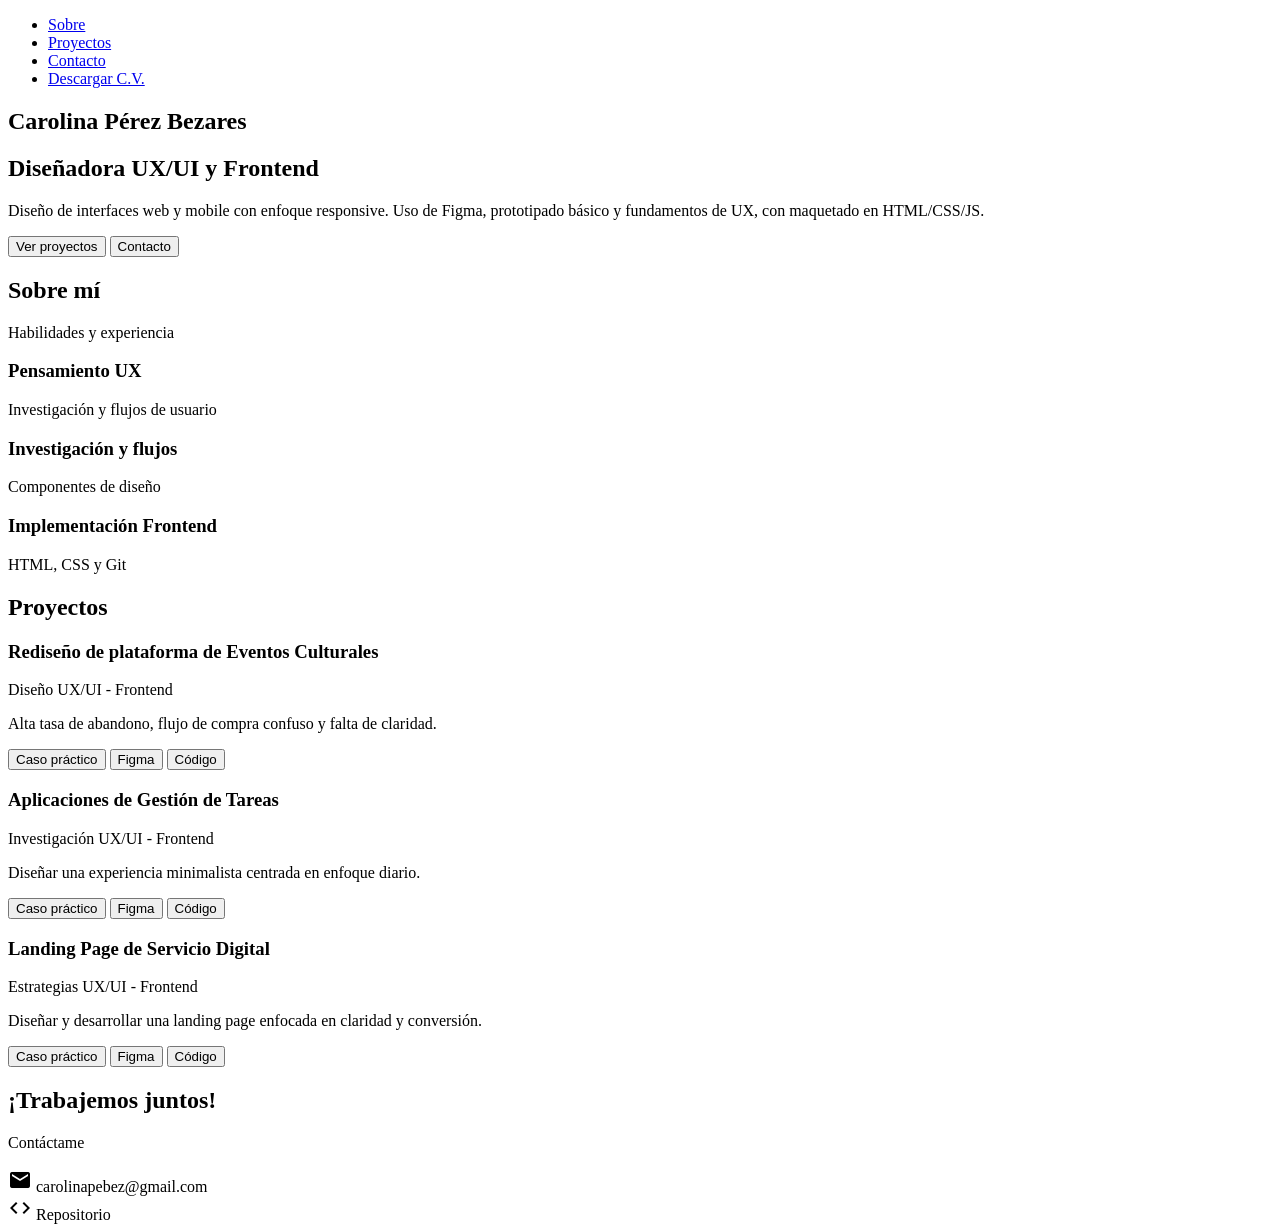
==== src/html/index.html @ 2689fa25 "division por carpetas" ====
<!doctype html>
<html lang="es">

<head>
  <meta charset="UTF-8" />
  <meta name="viewport" content="width=device-width, initial-scale=1.0" />

  <title>Carolina Pérez | Portafolio</title>

  <!-- CSS en HTML-->
  <link rel="stylesheet" href="styles.css" />

  <link href="https://fonts.googleapis.com/icon?family=Material+Icons" rel="stylesheet">


  <!-- Google Font en CSS -->
  <link href="https://fonts.googleapis.com/css2?family=Inter:weight@200px;400px;600px;700px&display=swap" rel="stylesheet" />
</head>

<!-- HOMEPAGE -->

<body>
  <!-- NAVBAR -->
  <header class="navbar">
    <!------containers que se complementan------->
    <nav class="container nav-container">
      <!----------------------------------------->
      <div class="logo"></div>

      <ul class="nav-links">
        <li><a href="#">Sobre</a></li>
        <li><a href="#">Proyectos</a></li>
        <li><a href="#">Contacto</a></li>
        <!--BOTON/ELEMENTO-->
        <li><a class="btn-cv" href="#">Descargar C.V.</a></li>
      </ul>
    </nav>
  </header>

  <!-- HERO -->
  <section class="hero">
    <div class="container hero-content">
      <div class="hero-text">
        <h1>Carolina Pérez Bezares</h1>
        <h2>Diseñadora UX/UI y Frontend</h2>

        <p>
          Diseño de interfaces web y mobile con enfoque responsive. Uso de
          Figma, prototipado básico y fundamentos de UX, con maquetado en
          HTML/CSS/JS.
        </p>

        <div class="hero-buttons">
          <button class="btn-primary">Ver proyectos</button>
          <button class="btn-secondary">Contacto</button>
        </div>
      </div>
    </div>
  </section>

  <!-- SOBRE MI -->
  <section class="about">
    <div class="container">
      <h2 class="section-title">Sobre mí</h2>
      <p class="section-subtitle">Habilidades y experiencia</p>

      <div class="about-cards">
        <div class="card card-text">
          <h3>Pensamiento UX</h3>
          <div class="section-card-divider"></div>
          <p>Investigación y flujos de usuario</p>
        </div>

        <div class="card card-text">
          <h3>Investigación y flujos</h3>
          <div class="section-card-divider"></div>
          <p>Componentes de diseño</p>
        </div>

        <div class="card card-text">
          <h3>Implementación Frontend</h3>
          <div class="section-card-divider"></div>
          <p>HTML, CSS y Git</p>
        </div>
      </div>
      <div class="section-divider"></div>
    </div>
  </section>

  <!-- PROYECTOS -->
  <section class="projects">
    <div class="container-projects">
      <h2 class="section-title">Proyectos</h2>

      <div class="project-card">
        <div class="project-image"></div>

        <div class="project-info">
          <h3>Rediseño de plataforma de Eventos Culturales</h3>
          <p class="project-role">Diseño UX/UI - Frontend</p>
          <p class="project-description">
            Alta tasa de abandono, flujo de compra confuso y falta de
            claridad.
          </p>
          <div class="card-divider"></div>

          <div class="project-buttons">
            <button class="btn-primary">Caso práctico</button>
            <button class="btn-primary">Figma</button>
            <button class="btn-primary">Código</button>
          </div>
        </div>
      </div>

      <div class="project-card">
        <div class="project-image"></div>

        <div class="project-info">
          <h3>Aplicaciones de Gestión de Tareas</h3>
          <p class="project-role">Investigación UX/UI - Frontend</p>
          <p class="project-description">
            Diseñar una experiencia minimalista centrada en enfoque diario.
          </p>
          <div class="card-divider"></div>

          <div class="project-buttons">
            <button class="btn-primary">Caso práctico</button>
            <button class="btn-primary">Figma</button>
            <button class="btn-primary">Código</button>
          </div>
        </div>
      </div>
      <div class="project-card">
        <div class="project-image"></div>

        <div class="project-info">
          <h3>Landing Page de Servicio Digital</h3>
          <p class="project-role">Estrategias UX/UI - Frontend</p>
          <p class="project-description">
            Diseñar y desarrollar una landing page enfocada en claridad y
            conversión.
          </p>
          <div class="card-divider"></div>

          <div class="project-buttons">
            <button class="btn-primary">Caso práctico</button>
            <button class="btn-primary">Figma</button>
            <button class="btn-primary">Código</button>
          </div>
        </div>
      </div>
    </div>
    </div>
  </section>

  <!--FOOTER-->

  <section class="contact">
    <div class="container">
      <div class="contact-t1">
        <h2>¡Trabajemos juntos!</h2>
      </div>

      <div class="contact-line"></div>

      <p class="contact-subtitle">Contáctame</p>

      <div class="contact-line-2"></div>

      <div class="contact-info">
        <div class="container-email">
          <span class="material-icons">
            email
          </span>
          <span class="material-symbols-outlined">
            carolinapebez@gmail.com
          </span>
        </div>
        <span class="espacio"></span>
        <div class="container-repo">
          <span class="material-icons">
            code
          </span>
          <!-- For Material Symbols -->
          <span class="material-symbols-outlined">
            Repositorio
          </span>
        </div>
      </div>
    </div>
  </section>

  <script src="script.js"></script>
</body>

</html>
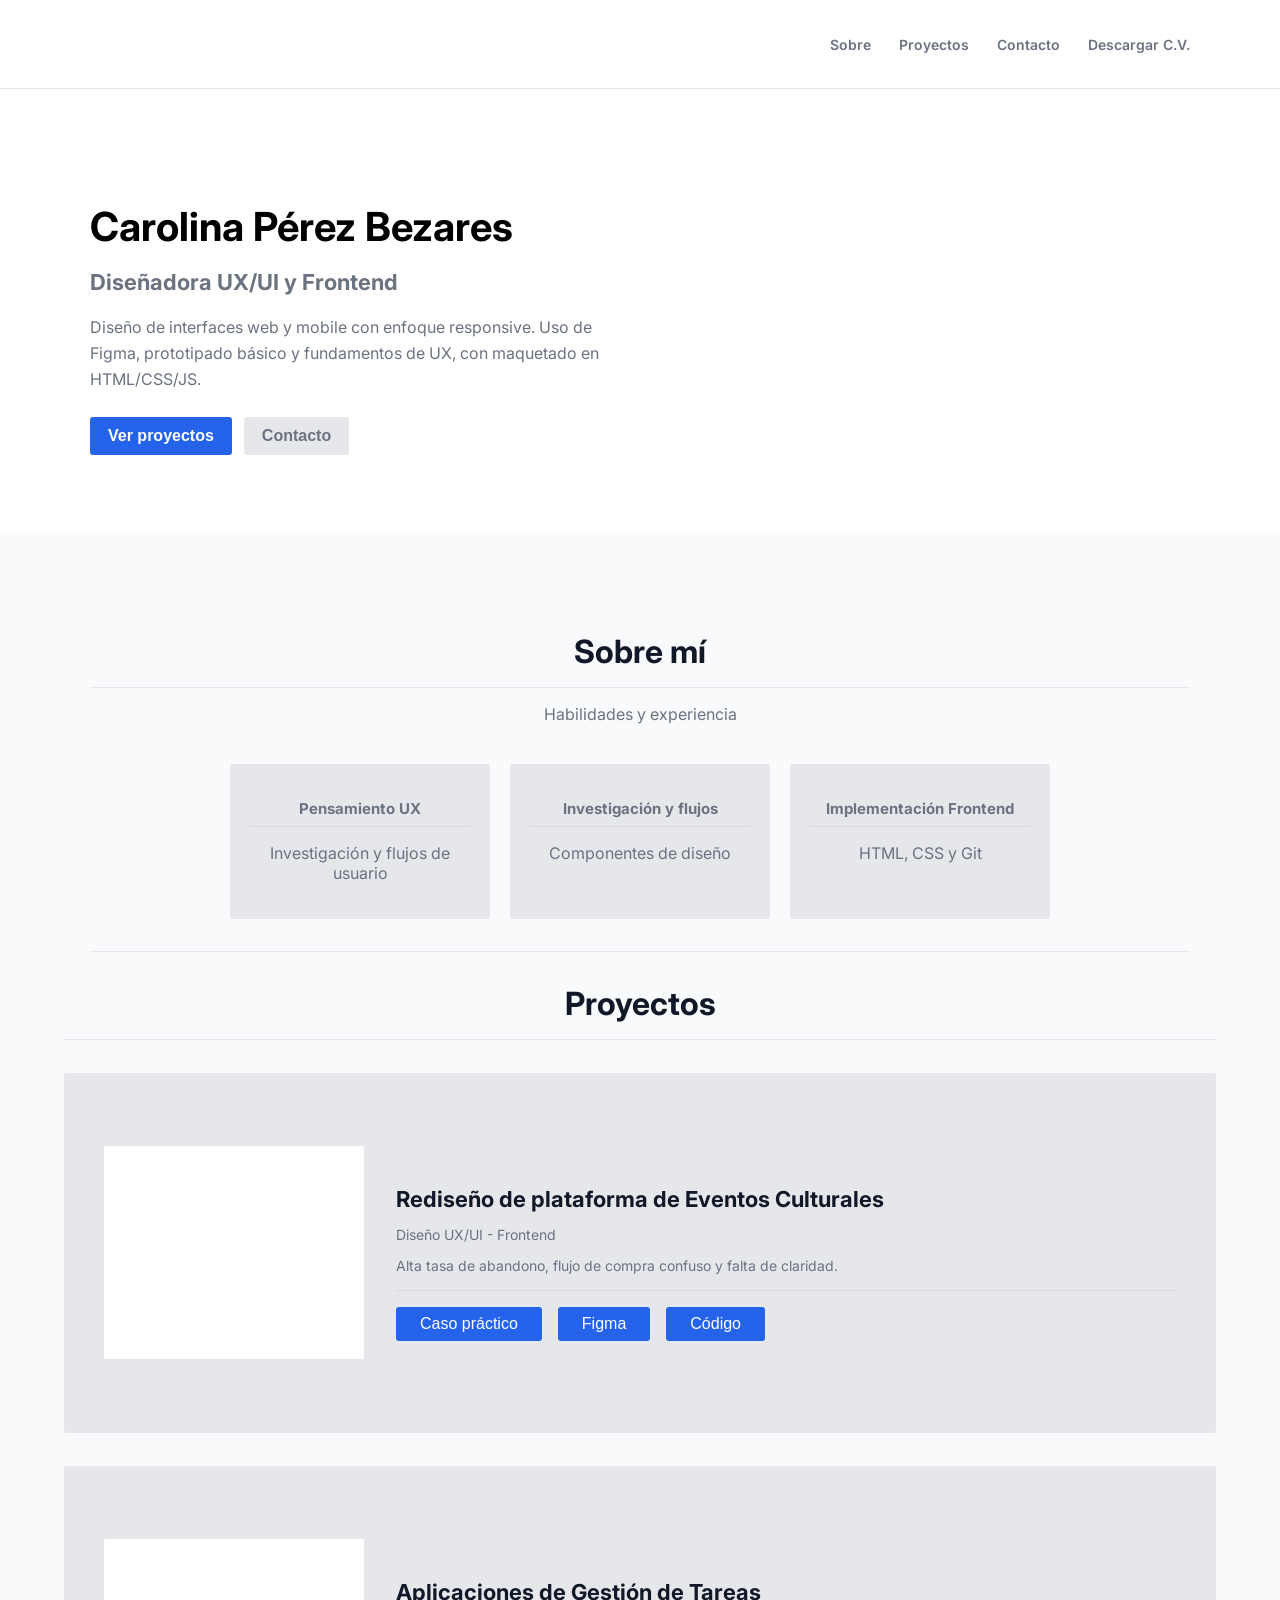
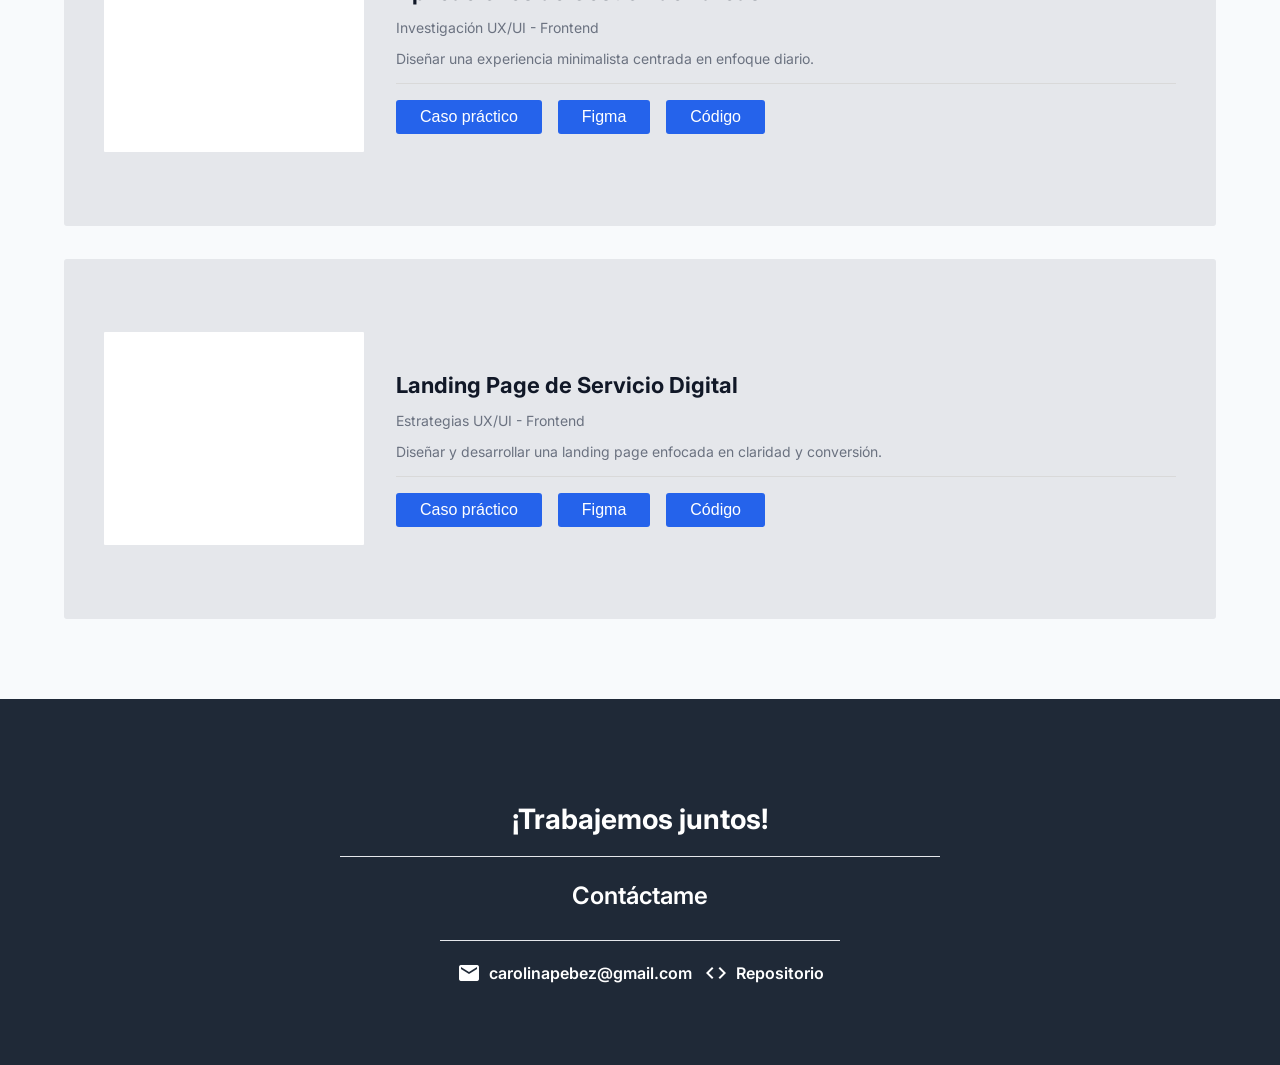
==== commit d11176d8: "ruta" ====
--- a/src/html/index.html
+++ b/src/html/index.html
@@ -8,7 +8,7 @@
   <title>Carolina Pérez | Portafolio</title>
 
   <!-- CSS en HTML-->
-  <link rel="stylesheet" href="styles.css" />
+  <link rel="stylesheet" href="../css/styles.css" />
 
   <link href="https://fonts.googleapis.com/icon?family=Material+Icons" rel="stylesheet">
 
--- a/src/css/styles.css
+++ b/src/css/styles.css
@@ -0,0 +1,692 @@
+/*BACKGROUND*/
+
+body {
+    margin: 0;
+    font-family: 'Inter', sans-serif;
+    background-color: #F8FAFC;
+    /*SUAVIZADOR DE FUENTE*/
+    -webkit-font-smoothing: antialiased;
+}
+
+.container {
+    width: 90%;
+    max-width: 1200px;
+    margin: 0 auto;
+}
+
+.container-projects {
+    width: 90%;
+    max-width: 1200px;
+    padding-bottom: 80px;
+    margin: 0 auto;
+}
+
+.section-title {
+    text-align: center;
+    color: #111827;
+    font-size: 32px;
+    /*Línea divisora*/
+    padding-bottom: 16px;
+    margin-bottom: 16px;
+    border-bottom: 1px solid #E5E7EB;
+}
+
+.section-subtitle {
+    text-align: center;
+    color: #6B7280;
+    text-align: center;
+    margin-bottom: 40px;
+}
+
+/*---------------------------------------------*/
+
+/*NAVBAR*/
+
+.navbar {
+    background: white;
+    /*línea divisora*/
+    border-bottom: 1px solid #E5E7EB;
+    padding: 18px 0;
+    position: sticky;
+    top: 0;
+    z-index: 1000;
+}
+
+/*-----Se reutiliza parte de container en background-----*/
+.nav-container {
+    display: flex;
+    justify-content: space-between;
+    align-items: center;
+}
+
+/*-----------------------------------------*/
+
+.logo {
+    width: 120px;
+    height: 30px;
+}
+
+.nav-links {
+    display: flex;
+    gap: 28px;
+    list-style: none;
+    align-items: center;
+}
+
+.nav-links a {
+    text-decoration: none;
+    font-weight: 600;
+    font-size: 16px;
+    color: #6B7280;
+    font-size: 14px;
+}
+
+.nav-links a:hover {
+    color: #2563eb;
+}
+
+/*SCROLLED NAVBAR*/
+.navbar.scrolled {
+    box-shadow: 0 1px 6px rgba(0, 0, 0, 0.05);
+}
+
+/*.btn-cv{
+    background:#e5e7eb;
+    padding:8px 14px;
+    border-radius:6px;
+}*/
+/*----------------------------------------*/
+
+/*HERO*/
+
+.hero {
+    padding: 80px 0;
+    background: white;
+}
+
+/*--------------*/
+.hero-content {
+    display: flex;
+    align-items: center;
+    justify-content: space-between;
+    padding: 80 120px;
+    gap: 40px;
+}
+
+/*--------------*/
+
+.hero-text {
+    max-width: 520px;
+}
+
+.hero-text h1 {
+    font-size: 40px;
+    margin-bottom: 10px;
+}
+
+.hero-text h2 {
+    font-size: 22px;
+    color: #6b7280;
+    margin-bottom: 20px;
+}
+
+.hero-text p {
+    color: #6b7280;
+    line-height: 1.6;
+    margin-bottom: 25px;
+}
+
+/*-------------------------------------------------*/
+
+/* BOTONES */
+
+.hero-buttons {
+    display: inline-flex;
+    gap: 12px;
+}
+
+.btn-primary {
+    background: #2563EB;
+    color: white;
+    text-align: center;
+    font-weight: 600;
+    font-size: 16px;
+    border: none;
+    padding: 10px 18px;
+    border-radius: 3px;
+    cursor: pointer;
+}
+
+.btn-secondary {
+    background: #E5E7EB;
+    color: #6B7280;
+    text-align: center;
+    font-weight: 600;
+    font-size: 16px;
+    border: none;
+    padding: 10px 18px;
+    border-radius: 3px;
+    cursor: pointer;
+}
+
+.btn-primary:hover {
+    background: #1d4ed8;
+    transform: translateY(-2px);
+}
+
+.btn-secondary:hover {
+    background: #d1d5db;
+    transform: translateY(-2px);
+}
+
+/*-----------------------------------------------*/
+
+
+/*SOBRE MI*/
+
+.about {
+    padding-top: 70px;
+    /*padding: 70px 0; --- IGNORE ---*/
+    background: #F9FAFB;
+}
+
+.about-cards {
+    display: flex;
+    justify-content: center;
+    gap: 20px;
+    margin-top: 30px;
+}
+
+.card {
+    background: #E5E7EB;
+    padding: 20px;
+    border-radius: 3px;
+    width: 220px;
+}
+
+.card-text {
+    font: size 16px;
+    color: #6B7280;
+    font-weight: 400;
+    text-align: center;
+}
+
+.card h3 {
+    font-size: 15px;
+    margin-bottom: 8px;
+}
+
+.section-divider {
+    width: 100%;
+    height: 1px;
+    background: #E5E7EB;
+    margin: 32px 0;
+}
+
+.section-card-divider {
+    width: 100%;
+    height: 1px;
+    background: #D9D9D9;
+    margin: 8px 0;
+}
+
+/*----------------------------------------------------*/
+
+/*PROYECTOS*/
+
+.projects {
+    padding-bottom: 10;
+    /*padding: 70px 0; --- IGNORE ---*/
+}
+
+.project-card {
+    background: #E5E7EB;
+    max-width: 1080px;
+    min-height: 280px;
+    padding: 40px;
+    border-radius: 3px;
+    display: flex;
+    gap: 32px;
+    align-items: center;
+    margin-top: 33px;
+}
+
+.project-image {
+    width: 260px;
+    height: 213px;
+    background: white;
+    border-radius: 1px;
+}
+
+.project-info {
+    flex: 1;
+    color: #111827;
+    font-size: 32px;
+    font-weight: 600;
+}
+
+.project-info h3 {
+    font-size: 22px;
+    margin-bottom: 6px;
+}
+
+.project-role {
+    color: #6B7280;
+    font-size: 14px;
+    font-weight: 400;
+    margin-bottom: 12px;
+}
+
+.project-description {
+    color: #6B7280;
+    font-size: 14px;
+    font-weight: 400;
+    margin-bottom: 16px;
+}
+
+.project-buttons {
+    display: flex;
+    gap: 16px;
+}
+
+.project-buttons button {
+    background: #2563eb;
+    color: white;
+    font-weight: 400;
+    border: none;
+    padding: 8px 24px;
+    border-radius: 3px;
+    cursor: pointer;
+    font-size: 16px;
+}
+
+.card-divider {
+    width: 100%;
+    height: 1px;
+    background: #D9D9D9;
+    margin: 16px 0;
+}
+
+/*----------Falta lo responsivo------------------------------------------*/
+
+
+/*FOOTER CONTACTO*/
+
+.contact {
+    background: #1f2937;
+    padding: 80px 0;
+    text-align: center;
+}
+
+.contact-t1 {
+    color: #FFFFFF;
+    font-size: 32px;
+    font-weight: 600;
+    margin-bottom: 20px;
+}
+
+.contact h2 {
+    font-size: 28px;
+    margin-bottom: 10px;
+}
+
+.contact-subtitle {
+    color: #FFFFFF;
+    font-size: 24px;
+    font-weight: 600;
+    margin-bottom: 30px;
+}
+
+.contact-line {
+    width: 600px;
+    height: 1px;
+    background: #E5E7EB;
+    margin: 16px auto;
+}
+
+.contact-line-2 {
+    width: 400px;
+    height: 1px;
+    background: #E5E7EB;
+    margin: 16px auto;
+}
+
+.contact-info {
+    display: flex;
+    justify-content: center;
+    text-align: center;
+    margin-top: 20px;
+    font-weight: 600;
+    font-size: 16px;
+    color: #FFFFFF;
+}
+
+.espacio {
+    width: 12px;
+}
+
+
+.material-icons,
+.material-symbols-outlined {
+    font-size: 16px;
+    color: inherit;
+}
+
+.container-email,
+.container-repo {
+    display: flex;
+    align-items: center;
+    justify-content: center;
+    gap: 8px;
+    /*----------------------------------------------------*/
+}
+
+/*RESPONSIVE*/
+
+@media (max-width: 768px) {
+
+    .hero-content {
+        flex-direction: column;
+        text-align: center;
+        padding: 48px 24px;
+        gap: 24px;
+    }
+
+    .hero-text {
+        max-width: 100%;
+    }
+
+    .cultura-content {
+        flex-direction: column;
+        text-align: center;
+        padding: 48px 24px;
+        gap: 24px;
+    }
+
+    .cultura-text {
+        max-width: 100%;
+    }
+
+    .hero-image img {
+        width: 280px;
+        margin-top: 30px;
+    }
+
+    .about-cards {
+        flex-direction: column;
+        align-items: center;
+    }
+
+    .project-card {
+        flex-direction: column;
+        text-align: center;
+
+    }
+
+    .project-image {
+        width: 100%;
+        max-width: 280px;
+        height: 160px;
+    }
+
+    .contact-info {
+        flex-direction: column;
+        gap: 10px;
+    }
+}
+
+
+
+/*----------------------------------------------------*/
+
+
+/*TRANSICIONES GENERALES*/
+
+button,
+a,
+.card,
+.project-card {
+    transition: all 0.3s ease;
+}
+
+/*----------------------------------------------------*/
+
+/*------------------EFECTO----------------------------*/
+/*TARJETAS SOBRE MI*/
+
+.card:hover {
+    transform: translateY(-6px);
+    box-shadow: 0 10px 25px rgba(0, 0, 0, 0.08);
+}
+
+/*----------------------------------------------------*/
+
+
+/*PROYECTOS*/
+
+.project-card:hover {
+    transform: translateY(-4px);
+    box-shadow: 0 12px 30px rgba(0, 0, 0, 0.10);
+}
+
+/*RESULTADOS*/
+.result-card:hover {
+    transform: translateY(-4px);
+    box-shadow: 0 12px 30px rgba(0, 0, 0, 0.10);
+}
+
+/*----------------------------------------------------*/
+
+/* ---------------------------------CULTURA------------------------------ */
+
+/*---------BODY-----------*/
+
+
+.cultura {
+    padding: 80px 0;
+    background: white;
+}
+
+.cultura-text {
+    max-width: 520px;
+}
+
+
+.cultura h1 {
+    font-size: 40px;
+    margin-bottom: 10px;
+}
+
+.cultura h2 {
+    font-size: 22px;
+    color: #6b7280;
+    margin-bottom: 20px;
+}
+
+.cultura p {
+    color: #6b7280;
+    line-height: 1.6;
+    margin-bottom: 25px;
+}
+
+.cultura-content {
+    display: flex;
+    align-items: center;
+    justify-content: space-between;
+    padding: 80 120px;
+    gap: 40px;
+}
+
+
+.container-cultura-info {
+    width: 90%;
+    max-width: 1200px;
+    padding-bottom: 80px;
+    margin: 0 auto;
+    background-color: #111827;
+}
+
+.top-cultura {
+    padding: 2000px;
+    background: #111827;
+}
+
+
+/*----------DATOS------------*/
+.date {
+    padding-top: 70px;
+    /*padding: 70px 0; --- IGNORE ---*/
+    background: #F9FAFB;
+}
+
+.date-about {
+    display: flex;
+    justify-content: center;
+    gap: 20px;
+    margin-top: 55px;
+    ;
+}
+
+.date-cards {
+    background: #E5E7EB;
+    padding: 20px;
+    border-radius: 3px;
+    width: 220px;
+}
+
+.date-text {
+    font: size 16px;
+    color: #6B7280;
+    font-weight: 400;
+    text-align: center;
+}
+
+.date h3 {
+    font-size: 15px;
+    margin-bottom: 8px;
+}
+
+.section-date-divider {
+    width: 100%;
+    height: 1px;
+    background: #E5E7EB;
+    margin: 65px 0;
+}
+
+
+/*----------INFROMACION----------*/
+
+.info-section {
+    padding: 80px 0;
+    border-bottom: 1px solid #E5E7EB;
+}
+
+
+.container {
+    width: 90%;
+    max-width: 1100px;
+    margin: auto;
+}
+
+
+.info-grid {
+    display: grid;
+    grid-template-columns: 1fr auto 1fr;
+    gap: 40px;
+    align-items: start;
+}
+
+
+/* Línea horizontal */
+.divider-horizontal {
+    width: 1px;
+    background-color: #E5E7EB;
+}
+
+/* Línea vertical */
+.divider-vertical {
+    background: #E5E7EB;
+    width: 1px;
+}
+
+
+/* Títulos */
+.info-section h3 {
+    font-size: 28px;
+    font-weight: 600;
+    color: #111827;
+    margin-bottom: 12px;
+}
+
+
+/* Texto 
+.info-section p{
+  color: #a00fa8;
+  line-height: 1.7;
+  margin-bottom: 28px;
+}
+*/
+
+/* Subtítulos*/
+.subtitle {
+    font-weight: 500;
+    color: #6B7280;
+    margin-bottom: 8px;
+}
+
+
+/* Lista 
+.info-section ul{
+  padding-left: 18px;
+  margin-bottom: 24px;
+  color: #6B7280;
+  line-height: 1.6;
+}
+*/
+
+
+/*-----------RESULTADOS------------ */
+
+.result {
+    text-align: center;
+    padding: 60px 0;
+}
+
+.result-images {
+    display: flex;
+    justify-content: center;
+    gap: 20px;
+}
+
+.img-box1 {
+    width: 420px;
+    height: 280px;
+    background: #ffffff;
+    border-radius: 6px;
+}
+
+.img-box2 {
+    width: 220px;
+    height: 260px;
+    background: #ffffff;
+    border-radius: 6px;
+}
+
+.result-card-container {
+    background: #E5E7EB;
+    max-width: 1080px;
+    min-height: 280px;
+    padding: 40px;
+    border-radius: 3px;
+    display: flex;
+    gap: 32px;
+    align-items: center;
+    margin-top: 33px;
+}
+
+.info-grid2 {
+    display: grid;
+    grid-template-columns: 1fr 1px 1fr;
+    gap: 60px;
+    align-items: start;
+}
